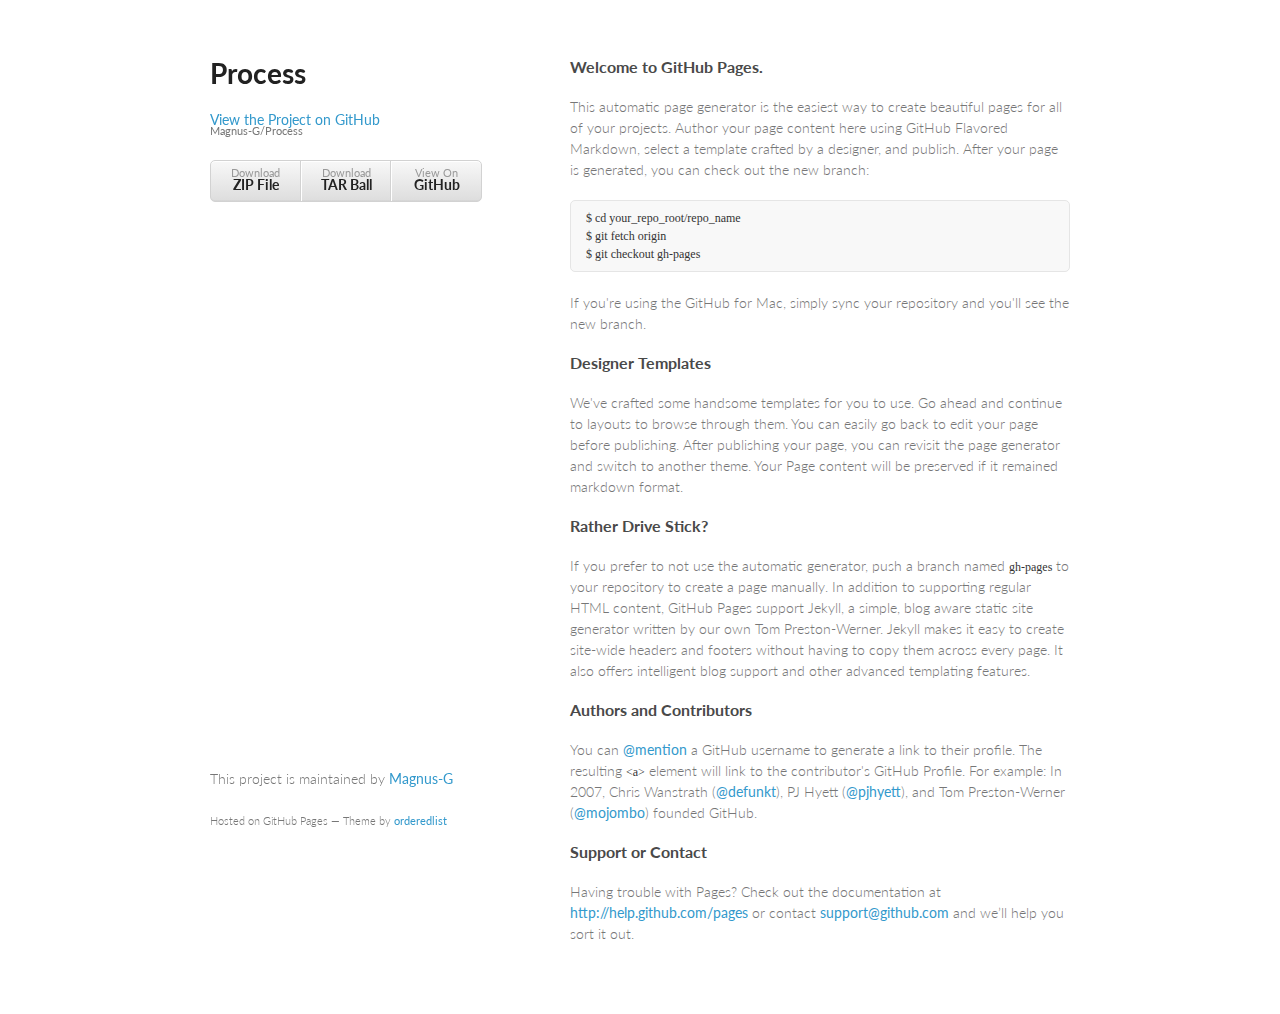
==== index.html @ 75aa5086 "Create gh-pages branch via GitHub" ====
<!doctype html>
<html>
  <head>
    <meta charset="utf-8">
    <meta http-equiv="X-UA-Compatible" content="chrome=1">
    <title>Process by Magnus-G</title>

    <link rel="stylesheet" href="stylesheets/styles.css">
    <link rel="stylesheet" href="stylesheets/pygment_trac.css">
    <meta name="viewport" content="width=device-width, initial-scale=1, user-scalable=no">
    <!--[if lt IE 9]>
    <script src="//html5shiv.googlecode.com/svn/trunk/html5.js"></script>
    <![endif]-->
  </head>
  <body>
    <div class="wrapper">
      <header>
        <h1>Process</h1>
        <p></p>

        <p class="view"><a href="https://github.com/Magnus-G/Process">View the Project on GitHub <small>Magnus-G/Process</small></a></p>


        <ul>
          <li><a href="https://github.com/Magnus-G/Process/zipball/master">Download <strong>ZIP File</strong></a></li>
          <li><a href="https://github.com/Magnus-G/Process/tarball/master">Download <strong>TAR Ball</strong></a></li>
          <li><a href="https://github.com/Magnus-G/Process">View On <strong>GitHub</strong></a></li>
        </ul>
      </header>
      <section>
        <h3>
<a name="welcome-to-github-pages" class="anchor" href="#welcome-to-github-pages"><span class="octicon octicon-link"></span></a>Welcome to GitHub Pages.</h3>

<p>This automatic page generator is the easiest way to create beautiful pages for all of your projects. Author your page content here using GitHub Flavored Markdown, select a template crafted by a designer, and publish. After your page is generated, you can check out the new branch:</p>

<pre><code>$ cd your_repo_root/repo_name
$ git fetch origin
$ git checkout gh-pages
</code></pre>

<p>If you're using the GitHub for Mac, simply sync your repository and you'll see the new branch.</p>

<h3>
<a name="designer-templates" class="anchor" href="#designer-templates"><span class="octicon octicon-link"></span></a>Designer Templates</h3>

<p>We've crafted some handsome templates for you to use. Go ahead and continue to layouts to browse through them. You can easily go back to edit your page before publishing. After publishing your page, you can revisit the page generator and switch to another theme. Your Page content will be preserved if it remained markdown format.</p>

<h3>
<a name="rather-drive-stick" class="anchor" href="#rather-drive-stick"><span class="octicon octicon-link"></span></a>Rather Drive Stick?</h3>

<p>If you prefer to not use the automatic generator, push a branch named <code>gh-pages</code> to your repository to create a page manually. In addition to supporting regular HTML content, GitHub Pages support Jekyll, a simple, blog aware static site generator written by our own Tom Preston-Werner. Jekyll makes it easy to create site-wide headers and footers without having to copy them across every page. It also offers intelligent blog support and other advanced templating features.</p>

<h3>
<a name="authors-and-contributors" class="anchor" href="#authors-and-contributors"><span class="octicon octicon-link"></span></a>Authors and Contributors</h3>

<p>You can <a href="https://github.com/blog/821" class="user-mention">@mention</a> a GitHub username to generate a link to their profile. The resulting <code>&lt;a&gt;</code> element will link to the contributor's GitHub Profile. For example: In 2007, Chris Wanstrath (<a href="https://github.com/defunkt" class="user-mention">@defunkt</a>), PJ Hyett (<a href="https://github.com/pjhyett" class="user-mention">@pjhyett</a>), and Tom Preston-Werner (<a href="https://github.com/mojombo" class="user-mention">@mojombo</a>) founded GitHub.</p>

<h3>
<a name="support-or-contact" class="anchor" href="#support-or-contact"><span class="octicon octicon-link"></span></a>Support or Contact</h3>

<p>Having trouble with Pages? Check out the documentation at <a href="http://help.github.com/pages">http://help.github.com/pages</a> or contact <a href="mailto:support@github.com">support@github.com</a> and we’ll help you sort it out.</p>
      </section>
      <footer>
        <p>This project is maintained by <a href="https://github.com/Magnus-G">Magnus-G</a></p>
        <p><small>Hosted on GitHub Pages &mdash; Theme by <a href="https://github.com/orderedlist">orderedlist</a></small></p>
      </footer>
    </div>
    <script src="javascripts/scale.fix.js"></script>
    
  </body>
</html>
---- stylesheets/styles.css ----
@import url(https://fonts.googleapis.com/css?family=Lato:300italic,700italic,300,700);

body {
  padding:50px;
  font:14px/1.5 Lato, "Helvetica Neue", Helvetica, Arial, sans-serif;
  color:#777;
  font-weight:300;
}

h1, h2, h3, h4, h5, h6 {
  color:#222;
  margin:0 0 20px;
}

p, ul, ol, table, pre, dl {
  margin:0 0 20px;
}

h1, h2, h3 {
  line-height:1.1;
}

h1 {
  font-size:28px;
}

h2 {
  color:#393939;
}

h3, h4, h5, h6 {
  color:#494949;
}

a {
  color:#39c;
  font-weight:400;
  text-decoration:none;
}

a small {
  font-size:11px;
  color:#777;
  margin-top:-0.6em;
  display:block;
}

.wrapper {
  width:860px;
  margin:0 auto;
}

blockquote {
  border-left:1px solid #e5e5e5;
  margin:0;
  padding:0 0 0 20px;
  font-style:italic;
}

code, pre {
  font-family:Monaco, Bitstream Vera Sans Mono, Lucida Console, Terminal;
  color:#333;
  font-size:12px;
}

pre {
  padding:8px 15px;
  background: #f8f8f8;  
  border-radius:5px;
  border:1px solid #e5e5e5;
  overflow-x: auto;
}

table {
  width:100%;
  border-collapse:collapse;
}

th, td {
  text-align:left;
  padding:5px 10px;
  border-bottom:1px solid #e5e5e5;
}

dt {
  color:#444;
  font-weight:700;
}

th {
  color:#444;
}

img {
  max-width:100%;
}

header {
  width:270px;
  float:left;
  position:fixed;
}

header ul {
  list-style:none;
  height:40px;
  
  padding:0;
  
  background: #eee;
  background: -moz-linear-gradient(top, #f8f8f8 0%, #dddddd 100%);
  background: -webkit-gradient(linear, left top, left bottom, color-stop(0%,#f8f8f8), color-stop(100%,#dddddd));
  background: -webkit-linear-gradient(top, #f8f8f8 0%,#dddddd 100%);
  background: -o-linear-gradient(top, #f8f8f8 0%,#dddddd 100%);
  background: -ms-linear-gradient(top, #f8f8f8 0%,#dddddd 100%);
  background: linear-gradient(top, #f8f8f8 0%,#dddddd 100%);
  
  border-radius:5px;
  border:1px solid #d2d2d2;
  box-shadow:inset #fff 0 1px 0, inset rgba(0,0,0,0.03) 0 -1px 0;
  width:270px;
}

header li {
  width:89px;
  float:left;
  border-right:1px solid #d2d2d2;
  height:40px;
}

header ul a {
  line-height:1;
  font-size:11px;
  color:#999;
  display:block;
  text-align:center;
  padding-top:6px;
  height:40px;
}

strong {
  color:#222;
  font-weight:700;
}

header ul li + li {
  width:88px;
  border-left:1px solid #fff;
}

header ul li + li + li {
  border-right:none;
  width:89px;
}

header ul a strong {
  font-size:14px;
  display:block;
  color:#222;
}

section {
  width:500px;
  float:right;
  padding-bottom:50px;
}

small {
  font-size:11px;
}

hr {
  border:0;
  background:#e5e5e5;
  height:1px;
  margin:0 0 20px;
}

footer {
  width:270px;
  float:left;
  position:fixed;
  bottom:50px;
}

@media print, screen and (max-width: 960px) {
  
  div.wrapper {
    width:auto;
    margin:0;
  }
  
  header, section, footer {
    float:none;
    position:static;
    width:auto;
  }
  
  header {
    padding-right:320px;
  }
  
  section {
    border:1px solid #e5e5e5;
    border-width:1px 0;
    padding:20px 0;
    margin:0 0 20px;
  }
  
  header a small {
    display:inline;
  }
  
  header ul {
    position:absolute;
    right:50px;
    top:52px;
  }
}

@media print, screen and (max-width: 720px) {
  body {
    word-wrap:break-word;
  }
  
  header {
    padding:0;
  }
  
  header ul, header p.view {
    position:static;
  }
  
  pre, code {
    word-wrap:normal;
  }
}

@media print, screen and (max-width: 480px) {
  body {
    padding:15px;
  }
  
  header ul {
    display:none;
  }
}

@media print {
  body {
    padding:0.4in;
    font-size:12pt;
    color:#444;
  }
}
---- stylesheets/pygment_trac.css ----
.highlight  { background: #ffffff; }
.highlight .c { color: #999988; font-style: italic } /* Comment */
.highlight .err { color: #a61717; background-color: #e3d2d2 } /* Error */
.highlight .k { font-weight: bold } /* Keyword */
.highlight .o { font-weight: bold } /* Operator */
.highlight .cm { color: #999988; font-style: italic } /* Comment.Multiline */
.highlight .cp { color: #999999; font-weight: bold } /* Comment.Preproc */
.highlight .c1 { color: #999988; font-style: italic } /* Comment.Single */
.highlight .cs { color: #999999; font-weight: bold; font-style: italic } /* Comment.Special */
.highlight .gd { color: #000000; background-color: #ffdddd } /* Generic.Deleted */
.highlight .gd .x { color: #000000; background-color: #ffaaaa } /* Generic.Deleted.Specific */
.highlight .ge { font-style: italic } /* Generic.Emph */
.highlight .gr { color: #aa0000 } /* Generic.Error */
.highlight .gh { color: #999999 } /* Generic.Heading */
.highlight .gi { color: #000000; background-color: #ddffdd } /* Generic.Inserted */
.highlight .gi .x { color: #000000; background-color: #aaffaa } /* Generic.Inserted.Specific */
.highlight .go { color: #888888 } /* Generic.Output */
.highlight .gp { color: #555555 } /* Generic.Prompt */
.highlight .gs { font-weight: bold } /* Generic.Strong */
.highlight .gu { color: #800080; font-weight: bold; } /* Generic.Subheading */
.highlight .gt { color: #aa0000 } /* Generic.Traceback */
.highlight .kc { font-weight: bold } /* Keyword.Constant */
.highlight .kd { font-weight: bold } /* Keyword.Declaration */
.highlight .kn { font-weight: bold } /* Keyword.Namespace */
.highlight .kp { font-weight: bold } /* Keyword.Pseudo */
.highlight .kr { font-weight: bold } /* Keyword.Reserved */
.highlight .kt { color: #445588; font-weight: bold } /* Keyword.Type */
.highlight .m { color: #009999 } /* Literal.Number */
.highlight .s { color: #d14 } /* Literal.String */
.highlight .na { color: #008080 } /* Name.Attribute */
.highlight .nb { color: #0086B3 } /* Name.Builtin */
.highlight .nc { color: #445588; font-weight: bold } /* Name.Class */
.highlight .no { color: #008080 } /* Name.Constant */
.highlight .ni { color: #800080 } /* Name.Entity */
.highlight .ne { color: #990000; font-weight: bold } /* Name.Exception */
.highlight .nf { color: #990000; font-weight: bold } /* Name.Function */
.highlight .nn { color: #555555 } /* Name.Namespace */
.highlight .nt { color: #000080 } /* Name.Tag */
.highlight .nv { color: #008080 } /* Name.Variable */
.highlight .ow { font-weight: bold } /* Operator.Word */
.highlight .w { color: #bbbbbb } /* Text.Whitespace */
.highlight .mf { color: #009999 } /* Literal.Number.Float */
.highlight .mh { color: #009999 } /* Literal.Number.Hex */
.highlight .mi { color: #009999 } /* Literal.Number.Integer */
.highlight .mo { color: #009999 } /* Literal.Number.Oct */
.highlight .sb { color: #d14 } /* Literal.String.Backtick */
.highlight .sc { color: #d14 } /* Literal.String.Char */
.highlight .sd { color: #d14 } /* Literal.String.Doc */
.highlight .s2 { color: #d14 } /* Literal.String.Double */
.highlight .se { color: #d14 } /* Literal.String.Escape */
.highlight .sh { color: #d14 } /* Literal.String.Heredoc */
.highlight .si { color: #d14 } /* Literal.String.Interpol */
.highlight .sx { color: #d14 } /* Literal.String.Other */
.highlight .sr { color: #009926 } /* Literal.String.Regex */
.highlight .s1 { color: #d14 } /* Literal.String.Single */
.highlight .ss { color: #990073 } /* Literal.String.Symbol */
.highlight .bp { color: #999999 } /* Name.Builtin.Pseudo */
.highlight .vc { color: #008080 } /* Name.Variable.Class */
.highlight .vg { color: #008080 } /* Name.Variable.Global */
.highlight .vi { color: #008080 } /* Name.Variable.Instance */
.highlight .il { color: #009999 } /* Literal.Number.Integer.Long */

.type-csharp .highlight .k { color: #0000FF }
.type-csharp .highlight .kt { color: #0000FF }
.type-csharp .highlight .nf { color: #000000; font-weight: normal }
.type-csharp .highlight .nc { color: #2B91AF }
.type-csharp .highlight .nn { color: #000000 }
.type-csharp .highlight .s { color: #A31515 }
.type-csharp .highlight .sc { color: #A31515 }
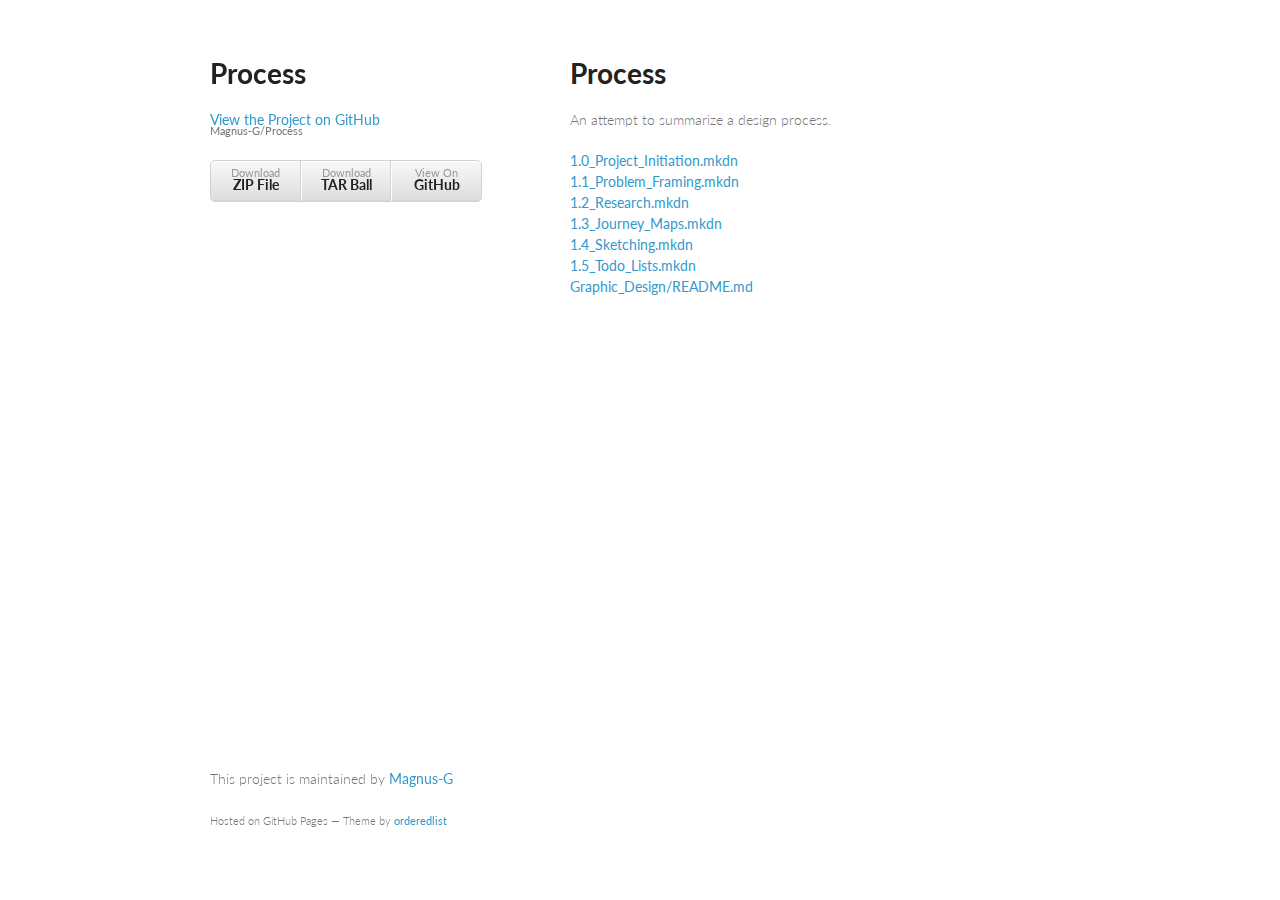
==== commit 9d8eb9be: "Create gh-pages branch via GitHub" ====
--- a/index.html
+++ b/index.html
@@ -28,37 +28,12 @@
         </ul>
       </header>
       <section>
-        <h3>
-<a name="welcome-to-github-pages" class="anchor" href="#welcome-to-github-pages"><span class="octicon octicon-link"></span></a>Welcome to GitHub Pages.</h3>
+        <h1>
+<a name="process" class="anchor" href="#process"><span class="octicon octicon-link"></span></a>Process</h1>
 
-<p>This automatic page generator is the easiest way to create beautiful pages for all of your projects. Author your page content here using GitHub Flavored Markdown, select a template crafted by a designer, and publish. After your page is generated, you can check out the new branch:</p>
+<p>An attempt to summarize a design process.</p>
 
-<pre><code>$ cd your_repo_root/repo_name
-$ git fetch origin
-$ git checkout gh-pages
-</code></pre>
-
-<p>If you're using the GitHub for Mac, simply sync your repository and you'll see the new branch.</p>
-
-<h3>
-<a name="designer-templates" class="anchor" href="#designer-templates"><span class="octicon octicon-link"></span></a>Designer Templates</h3>
-
-<p>We've crafted some handsome templates for you to use. Go ahead and continue to layouts to browse through them. You can easily go back to edit your page before publishing. After publishing your page, you can revisit the page generator and switch to another theme. Your Page content will be preserved if it remained markdown format.</p>
-
-<h3>
-<a name="rather-drive-stick" class="anchor" href="#rather-drive-stick"><span class="octicon octicon-link"></span></a>Rather Drive Stick?</h3>
-
-<p>If you prefer to not use the automatic generator, push a branch named <code>gh-pages</code> to your repository to create a page manually. In addition to supporting regular HTML content, GitHub Pages support Jekyll, a simple, blog aware static site generator written by our own Tom Preston-Werner. Jekyll makes it easy to create site-wide headers and footers without having to copy them across every page. It also offers intelligent blog support and other advanced templating features.</p>
-
-<h3>
-<a name="authors-and-contributors" class="anchor" href="#authors-and-contributors"><span class="octicon octicon-link"></span></a>Authors and Contributors</h3>
-
-<p>You can <a href="https://github.com/blog/821" class="user-mention">@mention</a> a GitHub username to generate a link to their profile. The resulting <code>&lt;a&gt;</code> element will link to the contributor's GitHub Profile. For example: In 2007, Chris Wanstrath (<a href="https://github.com/defunkt" class="user-mention">@defunkt</a>), PJ Hyett (<a href="https://github.com/pjhyett" class="user-mention">@pjhyett</a>), and Tom Preston-Werner (<a href="https://github.com/mojombo" class="user-mention">@mojombo</a>) founded GitHub.</p>
-
-<h3>
-<a name="support-or-contact" class="anchor" href="#support-or-contact"><span class="octicon octicon-link"></span></a>Support or Contact</h3>
-
-<p>Having trouble with Pages? Check out the documentation at <a href="http://help.github.com/pages">http://help.github.com/pages</a> or contact <a href="mailto:support@github.com">support@github.com</a> and we’ll help you sort it out.</p>
+<p><a href="1.0_Project_Initiation.mkdn">1.0_Project_Initiation.mkdn</a><br><a href="1.1_Problem_Framing.mkdn">1.1_Problem_Framing.mkdn</a><br><a href="1.2_Research.mkdn">1.2_Research.mkdn</a><br><a href="1.3_Journey_Maps.mkdn">1.3_Journey_Maps.mkdn</a><br><a href="1.4_Sketching.mkdn">1.4_Sketching.mkdn</a><br><a href="1.5_Todo_Lists.mkdn">1.5_Todo_Lists.mkdn</a><br><a href="Graphic_Design/README.md">Graphic_Design/README.md</a></p>
       </section>
       <footer>
         <p>This project is maintained by <a href="https://github.com/Magnus-G">Magnus-G</a></p>
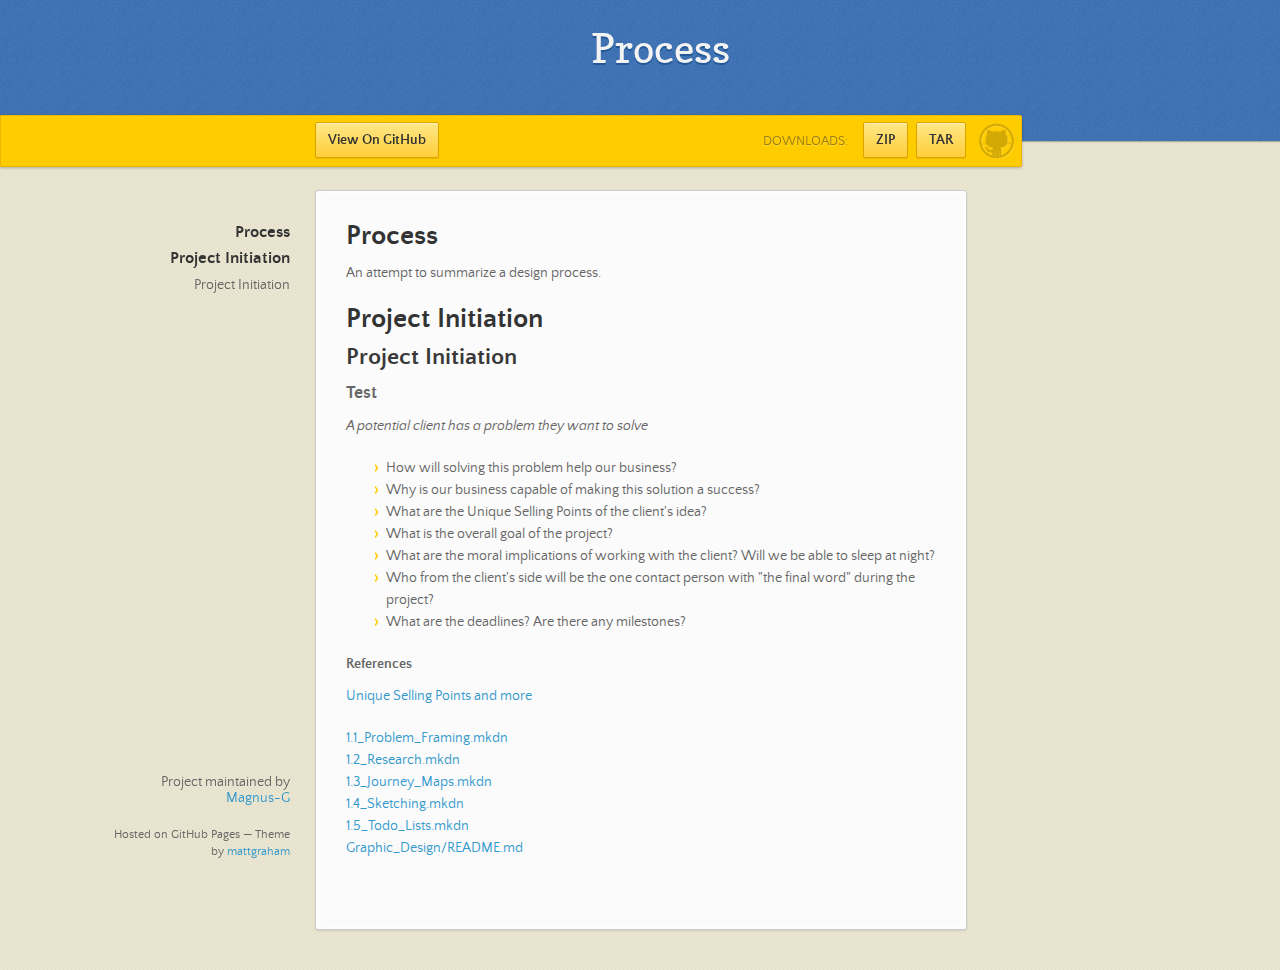
==== commit 06f7c63e: "Create gh-pages branch via GitHub" ====
--- a/index.html
+++ b/index.html
@@ -4,43 +4,78 @@
     <meta charset="utf-8">
     <meta http-equiv="X-UA-Compatible" content="chrome=1">
     <title>Process by Magnus-G</title>
-
     <link rel="stylesheet" href="stylesheets/styles.css">
     <link rel="stylesheet" href="stylesheets/pygment_trac.css">
+    <script src="https://ajax.googleapis.com/ajax/libs/jquery/1.7.1/jquery.min.js"></script>
+    <script src="javascripts/main.js"></script>
+    <!--[if lt IE 9]>
+      <script src="//html5shiv.googlecode.com/svn/trunk/html5.js"></script>
+    <![endif]-->
     <meta name="viewport" content="width=device-width, initial-scale=1, user-scalable=no">
-    <!--[if lt IE 9]>
-    <script src="//html5shiv.googlecode.com/svn/trunk/html5.js"></script>
-    <![endif]-->
+
   </head>
   <body>
-    <div class="wrapper">
+
       <header>
         <h1>Process</h1>
         <p></p>
+      </header>
 
-        <p class="view"><a href="https://github.com/Magnus-G/Process">View the Project on GitHub <small>Magnus-G/Process</small></a></p>
+      <div id="banner">
+        <span id="logo"></span>
 
+        <a href="https://github.com/Magnus-G/Process" class="button fork"><strong>View On GitHub</strong></a>
+        <div class="downloads">
+          <span>Downloads:</span>
+          <ul>
+            <li><a href="https://github.com/Magnus-G/Process/zipball/master" class="button">ZIP</a></li>
+            <li><a href="https://github.com/Magnus-G/Process/tarball/master" class="button">TAR</a></li>
+          </ul>
+        </div>
+      </div><!-- end banner -->
 
-        <ul>
-          <li><a href="https://github.com/Magnus-G/Process/zipball/master">Download <strong>ZIP File</strong></a></li>
-          <li><a href="https://github.com/Magnus-G/Process/tarball/master">Download <strong>TAR Ball</strong></a></li>
-          <li><a href="https://github.com/Magnus-G/Process">View On <strong>GitHub</strong></a></li>
-        </ul>
-      </header>
+    <div class="wrapper">
+      <nav>
+        <ul></ul>
+      </nav>
       <section>
         <h1>
 <a name="process" class="anchor" href="#process"><span class="octicon octicon-link"></span></a>Process</h1>
 
 <p>An attempt to summarize a design process.</p>
 
-<p><a href="1.0_Project_Initiation.mkdn">1.0_Project_Initiation.mkdn</a><br><a href="1.1_Problem_Framing.mkdn">1.1_Problem_Framing.mkdn</a><br><a href="1.2_Research.mkdn">1.2_Research.mkdn</a><br><a href="1.3_Journey_Maps.mkdn">1.3_Journey_Maps.mkdn</a><br><a href="1.4_Sketching.mkdn">1.4_Sketching.mkdn</a><br><a href="1.5_Todo_Lists.mkdn">1.5_Todo_Lists.mkdn</a><br><a href="Graphic_Design/README.md">Graphic_Design/README.md</a></p>
+<h1>
+<a name="project-initiation" class="anchor" href="#project-initiation"><span class="octicon octicon-link"></span></a>Project Initiation</h1>
+
+<h2>
+<a name="project-initiation-1" class="anchor" href="#project-initiation-1"><span class="octicon octicon-link"></span></a>Project Initiation</h2>
+
+<h3>
+<a name="test" class="anchor" href="#test"><span class="octicon octicon-link"></span></a>Test</h3>
+
+<p><em>A potential client has a problem they want to solve</em></p>
+
+<ul>
+<li>How will solving this problem help our business?</li>
+<li>Why is our business capable of making this solution a success?</li>
+<li>What are the Unique Selling Points of the client's idea?</li>
+<li>What is the overall goal of the project?</li>
+<li>What are the moral implications of working with the client? Will we be able to sleep at night?</li>
+<li>Who from the client's side will be the one contact person with "the final word" during the project?</li>
+<li>What are the deadlines? Are there any milestones? </li>
+</ul><h4>
+<a name="references" class="anchor" href="#references"><span class="octicon octicon-link"></span></a>References</h4>
+
+<p><a href="http://www.elezea.com/2013/05/one-ux-deliverable/">Unique Selling Points and more</a></p>
+
+<p><a href="1.1_Problem_Framing.mkdn">1.1_Problem_Framing.mkdn</a><br><a href="1.2_Research.mkdn">1.2_Research.mkdn</a><br><a href="1.3_Journey_Maps.mkdn">1.3_Journey_Maps.mkdn</a><br><a href="1.4_Sketching.mkdn">1.4_Sketching.mkdn</a><br><a href="1.5_Todo_Lists.mkdn">1.5_Todo_Lists.mkdn</a><br><a href="Graphic_Design/README.md">Graphic_Design/README.md</a></p>
       </section>
       <footer>
-        <p>This project is maintained by <a href="https://github.com/Magnus-G">Magnus-G</a></p>
-        <p><small>Hosted on GitHub Pages &mdash; Theme by <a href="https://github.com/orderedlist">orderedlist</a></small></p>
+        <p>Project maintained by <a href="https://github.com/Magnus-G">Magnus-G</a></p>
+        <p><small>Hosted on GitHub Pages &mdash; Theme by <a href="https://twitter.com/michigangraham">mattgraham</a></small></p>
       </footer>
     </div>
-    <script src="javascripts/scale.fix.js"></script>
+    <!--[if !IE]><script>fixScale(document);</script><![endif]-->
     
   </body>
 </html>--- a/stylesheets/styles.css
+++ b/stylesheets/styles.css
@@ -1,255 +1,1010 @@
-@import url(https://fonts.googleapis.com/css?family=Lato:300italic,700italic,300,700);
-
+/*
+Leap Day for GitHub Pages
+by Matt Graham
+*/
+@font-face {
+  font-family: 'Quattrocento Sans';
+  src: url("../fonts/quattrocentosans-bold-webfont.eot");
+  src: url("../fonts/quattrocentosans-bold-webfont.eot?#iefix") format("embedded-opentype"), url("../fonts/quattrocentosans-bold-webfont.woff") format("woff"), url("../fonts/quattrocentosans-bold-webfont.ttf") format("truetype"), url("../fonts/quattrocentosans-bold-webfont.svg#QuattrocentoSansBold") format("svg");
+  font-weight: bold;
+  font-style: normal;
+}
+
+@font-face {
+  font-family: 'Quattrocento Sans';
+  src: url("../fonts/quattrocentosans-bolditalic-webfont.eot");
+  src: url("../fonts/quattrocentosans-bolditalic-webfont.eot?#iefix") format("embedded-opentype"), url("../fonts/quattrocentosans-bolditalic-webfont.woff") format("woff"), url("../fonts/quattrocentosans-bolditalic-webfont.ttf") format("truetype"), url("../fonts/quattrocentosans-bolditalic-webfont.svg#QuattrocentoSansBoldItalic") format("svg");
+  font-weight: bold;
+  font-style: italic;
+}
+
+@font-face {
+  font-family: 'Quattrocento Sans';
+  src: url("../fonts/quattrocentosans-italic-webfont.eot");
+  src: url("../fonts/quattrocentosans-italic-webfont.eot?#iefix") format("embedded-opentype"), url("../fonts/quattrocentosans-italic-webfont.woff") format("woff"), url("../fonts/quattrocentosans-italic-webfont.ttf") format("truetype"), url("../fonts/quattrocentosans-italic-webfont.svg#QuattrocentoSansItalic") format("svg");
+  font-weight: normal;
+  font-style: italic;
+}
+
+@font-face {
+  font-family: 'Quattrocento Sans';
+  src: url("../fonts/quattrocentosans-regular-webfont.eot");
+  src: url("../fonts/quattrocentosans-regular-webfont.eot?#iefix") format("embedded-opentype"), url("../fonts/quattrocentosans-regular-webfont.woff") format("woff"), url("../fonts/quattrocentosans-regular-webfont.ttf") format("truetype"), url("../fonts/quattrocentosans-regular-webfont.svg#QuattrocentoSansRegular") format("svg");
+  font-weight: normal;
+  font-style: normal;
+}
+
+@font-face {
+  font-family: 'Copse';
+  src: url("../fonts/copse-regular-webfont.eot");
+  src: url("../fonts/copse-regular-webfont.eot?#iefix") format("embedded-opentype"), url("../fonts/copse-regular-webfont.woff") format("woff"), url("../fonts/copse-regular-webfont.ttf") format("truetype"), url("../fonts/copse-regular-webfont.svg#CopseRegular") format("svg");
+  font-weight: normal;
+  font-style: normal;
+}
+
+/* normalize.css 2012-02-07T12:37 UTC - http://github.com/necolas/normalize.css */
+/* =============================================================================
+   HTML5 display definitions
+   ========================================================================== */
+/*
+ * Corrects block display not defined in IE6/7/8/9 & FF3
+ */
+article,
+aside,
+details,
+figcaption,
+figure,
+footer,
+header,
+hgroup,
+nav,
+section,
+summary {
+  display: block;
+}
+
+/*
+ * Corrects inline-block display not defined in IE6/7/8/9 & FF3
+ */
+audio,
+canvas,
+video {
+  display: inline-block;
+  *display: inline;
+  *zoom: 1;
+}
+
+/*
+ * Prevents modern browsers from displaying 'audio' without controls
+ */
+audio:not([controls]) {
+  display: none;
+}
+
+/*
+ * Addresses styling for 'hidden' attribute not present in IE7/8/9, FF3, S4
+ * Known issue: no IE6 support
+ */
+[hidden] {
+  display: none;
+}
+
+/* =============================================================================
+   Base
+   ========================================================================== */
+/*
+ * 1. Corrects text resizing oddly in IE6/7 when body font-size is set using em units
+ *    http://clagnut.com/blog/348/#c790
+ * 2. Prevents iOS text size adjust after orientation change, without disabling user zoom
+ *    www.456bereastreet.com/archive/201012/controlling_text_size_in_safari_for_ios_without_disabling_user_zoom/
+ */
+html {
+  font-size: 100%;
+  /* 1 */
+  -webkit-text-size-adjust: 100%;
+  /* 2 */
+  -ms-text-size-adjust: 100%;
+  /* 2 */
+}
+
+/*
+ * Addresses font-family inconsistency between 'textarea' and other form elements.
+ */
+html,
+button,
+input,
+select,
+textarea {
+  font-family: sans-serif;
+}
+
+/*
+ * Addresses margins handled incorrectly in IE6/7
+ */
 body {
-  padding:50px;
-  font:14px/1.5 Lato, "Helvetica Neue", Helvetica, Arial, sans-serif;
-  color:#777;
-  font-weight:300;
+  margin: 0;
+}
+
+/* =============================================================================
+   Links
+   ========================================================================== */
+/*
+ * Addresses outline displayed oddly in Chrome
+ */
+a:focus {
+  outline: thin dotted;
+}
+
+/*
+ * Improves readability when focused and also mouse hovered in all browsers
+ * people.opera.com/patrickl/experiments/keyboard/test
+ */
+a:hover,
+a:active {
+  outline: 0;
+}
+
+/* =============================================================================
+   Typography
+   ========================================================================== */
+/*
+ * Addresses font sizes and margins set differently in IE6/7
+ * Addresses font sizes within 'section' and 'article' in FF4+, Chrome, S5
+ */
+h1 {
+  font-size: 2em;
+  margin: 0.67em 0;
+}
+
+h2 {
+  font-size: 1.5em;
+  margin: 0.83em 0;
+}
+
+h3 {
+  font-size: 1.17em;
+  margin: 1em 0;
+}
+
+h4 {
+  font-size: 1em;
+  margin: 1.33em 0;
+}
+
+h5 {
+  font-size: 0.83em;
+  margin: 1.67em 0;
+}
+
+h6 {
+  font-size: 0.75em;
+  margin: 2.33em 0;
+}
+
+/*
+ * Addresses styling not present in IE7/8/9, S5, Chrome
+ */
+abbr[title] {
+  border-bottom: 1px dotted;
+}
+
+/*
+ * Addresses style set to 'bolder' in FF3+, S4/5, Chrome
+*/
+b,
+strong {
+  font-weight: bold;
+}
+
+blockquote {
+  margin: 1em 40px;
+}
+
+/*
+ * Addresses styling not present in S5, Chrome
+ */
+dfn {
+  font-style: italic;
+}
+
+/*
+ * Addresses styling not present in IE6/7/8/9
+ */
+mark {
+  background: #ff0;
+  color: #000;
+}
+
+/*
+ * Addresses margins set differently in IE6/7
+ */
+p,
+pre {
+  margin: 1em 0;
+}
+
+/*
+ * Corrects font family set oddly in IE6, S4/5, Chrome
+ * en.wikipedia.org/wiki/User:Davidgothberg/Test59
+ */
+pre,
+code,
+kbd,
+samp {
+  font-family: monospace, serif;
+  _font-family: 'courier new', monospace;
+  font-size: 1em;
+}
+
+/*
+ * 1. Addresses CSS quotes not supported in IE6/7
+ * 2. Addresses quote property not supported in S4
+ */
+/* 1 */
+q {
+  quotes: none;
+}
+
+/* 2 */
+q:before,
+q:after {
+  content: '';
+  content: none;
+}
+
+small {
+  font-size: 75%;
+}
+
+/*
+ * Prevents sub and sup affecting line-height in all browsers
+ * gist.github.com/413930
+ */
+sub,
+sup {
+  font-size: 75%;
+  line-height: 0;
+  position: relative;
+  vertical-align: baseline;
+}
+
+sup {
+  top: -0.5em;
+}
+
+sub {
+  bottom: -0.25em;
+}
+
+/* =============================================================================
+   Lists
+   ========================================================================== */
+/*
+ * Addresses margins set differently in IE6/7
+ */
+dl,
+menu,
+ol,
+ul {
+  margin: 1em 0;
+}
+
+dd {
+  margin: 0 0 0 40px;
+}
+
+/*
+ * Addresses paddings set differently in IE6/7
+ */
+menu,
+ol,
+ul {
+  padding: 0 0 0 40px;
+}
+
+/*
+ * Corrects list images handled incorrectly in IE7
+ */
+nav ul,
+nav ol {
+  list-style: none;
+  list-style-image: none;
+}
+
+/* =============================================================================
+   Embedded content
+   ========================================================================== */
+/*
+ * 1. Removes border when inside 'a' element in IE6/7/8/9, FF3
+ * 2. Improves image quality when scaled in IE7
+ *    code.flickr.com/blog/2008/11/12/on-ui-quality-the-little-things-client-side-image-resizing/
+ */
+img {
+  border: 0;
+  /* 1 */
+  -ms-interpolation-mode: bicubic;
+  /* 2 */
+}
+
+/*
+ * Corrects overflow displayed oddly in IE9
+ */
+svg:not(:root) {
+  overflow: hidden;
+}
+
+/* =============================================================================
+   Figures
+   ========================================================================== */
+/*
+ * Addresses margin not present in IE6/7/8/9, S5, O11
+ */
+figure {
+  margin: 0;
+}
+
+/* =============================================================================
+   Forms
+   ========================================================================== */
+/*
+ * Corrects margin displayed oddly in IE6/7
+ */
+form {
+  margin: 0;
+}
+
+/*
+ * Define consistent border, margin, and padding
+ */
+fieldset {
+  border: 1px solid #c0c0c0;
+  margin: 0 2px;
+  padding: 0.35em 0.625em 0.75em;
+}
+
+/*
+ * 1. Corrects color not being inherited in IE6/7/8/9
+ * 2. Corrects text not wrapping in FF3 
+ * 3. Corrects alignment displayed oddly in IE6/7
+ */
+legend {
+  border: 0;
+  /* 1 */
+  padding: 0;
+  white-space: normal;
+  /* 2 */
+  *margin-left: -7px;
+  /* 3 */
+}
+
+/*
+ * 1. Corrects font size not being inherited in all browsers
+ * 2. Addresses margins set differently in IE6/7, FF3+, S5, Chrome
+ * 3. Improves appearance and consistency in all browsers
+ */
+button,
+input,
+select,
+textarea {
+  font-size: 100%;
+  /* 1 */
+  margin: 0;
+  /* 2 */
+  vertical-align: baseline;
+  /* 3 */
+  *vertical-align: middle;
+  /* 3 */
+}
+
+/*
+ * Addresses FF3/4 setting line-height on 'input' using !important in the UA stylesheet
+ */
+button,
+input {
+  line-height: normal;
+  /* 1 */
+}
+
+/*
+ * 1. Improves usability and consistency of cursor style between image-type 'input' and others
+ * 2. Corrects inability to style clickable 'input' types in iOS
+ * 3. Removes inner spacing in IE7 without affecting normal text inputs
+ *    Known issue: inner spacing remains in IE6
+ */
+button,
+input[type="button"],
+input[type="reset"],
+input[type="submit"] {
+  cursor: pointer;
+  /* 1 */
+  -webkit-appearance: button;
+  /* 2 */
+  *overflow: visible;
+  /* 3 */
+}
+
+/*
+ * Re-set default cursor for disabled elements
+ */
+button[disabled],
+input[disabled] {
+  cursor: default;
+}
+
+/*
+ * 1. Addresses box sizing set to content-box in IE8/9
+ * 2. Removes excess padding in IE8/9
+ * 3. Removes excess padding in IE7
+      Known issue: excess padding remains in IE6
+ */
+input[type="checkbox"],
+input[type="radio"] {
+  box-sizing: border-box;
+  /* 1 */
+  padding: 0;
+  /* 2 */
+  *height: 13px;
+  /* 3 */
+  *width: 13px;
+  /* 3 */
+}
+
+/*
+ * 1. Addresses appearance set to searchfield in S5, Chrome
+ * 2. Addresses box-sizing set to border-box in S5, Chrome (include -moz to future-proof)
+ */
+input[type="search"] {
+  -webkit-appearance: textfield;
+  /* 1 */
+  -moz-box-sizing: content-box;
+  -webkit-box-sizing: content-box;
+  /* 2 */
+  box-sizing: content-box;
+}
+
+/*
+ * Removes inner padding and search cancel button in S5, Chrome on OS X
+ */
+input[type="search"]::-webkit-search-decoration,
+input[type="search"]::-webkit-search-cancel-button {
+  -webkit-appearance: none;
+}
+
+/*
+ * Removes inner padding and border in FF3+
+ * www.sitepen.com/blog/2008/05/14/the-devils-in-the-details-fixing-dojos-toolbar-buttons/
+ */
+button::-moz-focus-inner,
+input::-moz-focus-inner {
+  border: 0;
+  padding: 0;
+}
+
+/*
+ * 1. Removes default vertical scrollbar in IE6/7/8/9
+ * 2. Improves readability and alignment in all browsers
+ */
+textarea {
+  overflow: auto;
+  /* 1 */
+  vertical-align: top;
+  /* 2 */
+}
+
+/* =============================================================================
+   Tables
+   ========================================================================== */
+/*
+ * Remove most spacing between table cells
+ */
+table {
+  border-collapse: collapse;
+  border-spacing: 0;
+}
+
+body {
+  font: 14px/22px "Quattrocento Sans", "Helvetica Neue", Helvetica, Arial, sans-serif;
+  color: #666;
+  font-weight: 300;
+  margin: 0px;
+  padding: 0px 0 20px 0px;
+  background: url(../images/body-background.png) #eae6d1;
 }
 
 h1, h2, h3, h4, h5, h6 {
-  color:#222;
-  margin:0 0 20px;
+  color: #333;
+  margin: 0 0 10px;
 }
 
 p, ul, ol, table, pre, dl {
-  margin:0 0 20px;
+  margin: 0 0 20px;
 }
 
 h1, h2, h3 {
-  line-height:1.1;
+  line-height: 1.1;
 }
 
 h1 {
-  font-size:28px;
+  font-size: 28px;
 }
 
 h2 {
-  color:#393939;
+  font-size: 24px;
+  color: #393939;
 }
 
 h3, h4, h5, h6 {
-  color:#494949;
+  color: #666666;
+}
+
+h3 {
+  font-size: 18px;
+  line-height: 24px;
 }
 
 a {
-  color:#39c;
-  font-weight:400;
-  text-decoration:none;
+  color: #3399cc;
+  font-weight: 400;
+  text-decoration: none;
 }
 
 a small {
-  font-size:11px;
-  color:#777;
-  margin-top:-0.6em;
-  display:block;
+  font-size: 11px;
+  color: #666;
+  margin-top: -0.6em;
+  display: block;
+}
+
+ul {
+  list-style-image: url("../images/bullet.png");
+}
+
+strong {
+  font-weight: bold;
+  color: #333;
 }
 
 .wrapper {
-  width:860px;
-  margin:0 auto;
+  width: 650px;
+  margin: 0 auto;
+  position: relative;
+}
+
+section img {
+  max-width: 100%;
 }
 
 blockquote {
-  border-left:1px solid #e5e5e5;
-  margin:0;
-  padding:0 0 0 20px;
-  font-style:italic;
-}
-
-code, pre {
-  font-family:Monaco, Bitstream Vera Sans Mono, Lucida Console, Terminal;
-  color:#333;
-  font-size:12px;
+  border-left: 1px solid #ffcc00;
+  margin: 0;
+  padding: 0 0 0 20px;
+  font-style: italic;
+}
+
+code {
+  font-family: "Lucida Sans", Monaco, Bitstream Vera Sans Mono, Lucida Console, Terminal;
+  font-size: 13px;
+  color: #efefef;
+  text-shadow: 0px 1px 0px #000;
+  margin: 0 4px;
+  padding: 2px 6px;
+  background: #333;
+  -moz-border-radius: 2px;
+  -webkit-border-radius: 2px;
+  -o-border-radius: 2px;
+  -ms-border-radius: 2px;
+  -khtml-border-radius: 2px;
+  border-radius: 2px;
 }
 
 pre {
-  padding:8px 15px;
-  background: #f8f8f8;  
-  border-radius:5px;
-  border:1px solid #e5e5e5;
-  overflow-x: auto;
+  padding: 8px 15px;
+  background: #333333;
+  -moz-border-radius: 3px;
+  -webkit-border-radius: 3px;
+  -o-border-radius: 3px;
+  -ms-border-radius: 3px;
+  -khtml-border-radius: 3px;
+  border-radius: 3px;
+  border: 1px solid #c7c7c7;
+  overflow: auto;
+  overflow-y: hidden;
+}
+pre code {
+  margin: 0px;
+  padding: 0px;
 }
 
 table {
-  width:100%;
-  border-collapse:collapse;
-}
-
-th, td {
-  text-align:left;
-  padding:5px 10px;
-  border-bottom:1px solid #e5e5e5;
+  width: 100%;
+  border-collapse: collapse;
+}
+
+th {
+  text-align: left;
+  padding: 5px 10px;
+  border-bottom: 1px solid #e5e5e5;
+  color: #444;
+}
+
+td {
+  text-align: left;
+  padding: 5px 10px;
+  border-bottom: 1px solid #e5e5e5;
+  border-right: 1px solid #ffcc00;
+}
+td:first-child {
+  border-left: 1px solid #ffcc00;
+}
+
+hr {
+  border: 0;
+  outline: none;
+  height: 11px;
+  background: transparent url("../images/hr.gif") center center repeat-x;
+  margin: 0 0 20px;
 }
 
 dt {
-  color:#444;
-  font-weight:700;
-}
-
-th {
-  color:#444;
-}
-
-img {
-  max-width:100%;
+  color: #444;
+  font-weight: 700;
 }
 
 header {
-  width:270px;
-  float:left;
-  position:fixed;
-}
-
-header ul {
-  list-style:none;
-  height:40px;
-  
-  padding:0;
-  
-  background: #eee;
-  background: -moz-linear-gradient(top, #f8f8f8 0%, #dddddd 100%);
-  background: -webkit-gradient(linear, left top, left bottom, color-stop(0%,#f8f8f8), color-stop(100%,#dddddd));
-  background: -webkit-linear-gradient(top, #f8f8f8 0%,#dddddd 100%);
-  background: -o-linear-gradient(top, #f8f8f8 0%,#dddddd 100%);
-  background: -ms-linear-gradient(top, #f8f8f8 0%,#dddddd 100%);
-  background: linear-gradient(top, #f8f8f8 0%,#dddddd 100%);
-  
-  border-radius:5px;
-  border:1px solid #d2d2d2;
-  box-shadow:inset #fff 0 1px 0, inset rgba(0,0,0,0.03) 0 -1px 0;
-  width:270px;
-}
-
-header li {
-  width:89px;
-  float:left;
-  border-right:1px solid #d2d2d2;
-  height:40px;
-}
-
-header ul a {
-  line-height:1;
-  font-size:11px;
-  color:#999;
-  display:block;
-  text-align:center;
-  padding-top:6px;
-  height:40px;
-}
-
-strong {
-  color:#222;
-  font-weight:700;
-}
-
-header ul li + li {
-  width:88px;
-  border-left:1px solid #fff;
-}
-
-header ul li + li + li {
-  border-right:none;
-  width:89px;
-}
-
-header ul a strong {
-  font-size:14px;
-  display:block;
-  color:#222;
+  padding: 25px 20px 40px 20px;
+  margin: 0;
+  position: fixed;
+  top: 0;
+  left: 0;
+  right: 0;
+  width: 100%;
+  text-align: center;
+  background: url(../images/background.png) #4276b6;
+  -moz-box-shadow: 1px 0px 2px rgba(0, 0, 0, 0.75);
+  -webkit-box-shadow: 1px 0px 2px rgba(0, 0, 0, 0.75);
+  -o-box-shadow: 1px 0px 2px rgba(0, 0, 0, 0.75);
+  box-shadow: 1px 0px 2px rgba(0, 0, 0, 0.75);
+  z-index: 99;
+  -webkit-font-smoothing: antialiased;
+  min-height: 76px;
+}
+header h1 {
+  font: 40px/48px "Copse", "Helvetica Neue", Helvetica, Arial, sans-serif;
+  color: #f3f3f3;
+  text-shadow: 0px 2px 0px #235796;
+  margin: 0px;
+  white-space: nowrap;
+  overflow: hidden;
+  text-overflow: ellipsis;
+  -o-text-overflow: ellipsis;
+  -ms-text-overflow: ellipsis;
+}
+header p {
+  color: #d8d8d8;
+  text-shadow: rgba(0, 0, 0, 0.2) 0 1px 0;
+  font-size: 18px;
+  margin: 0px;
+}
+
+#banner {
+  z-index: 100;
+  left: 0;
+  right: 50%;
+  height: 50px;
+  margin-right: -382px;
+  position: fixed;
+  top: 115px;
+  background: #ffcc00;
+  border: 1px solid #f0b500;
+  -moz-box-shadow: 0px 1px 3px rgba(0, 0, 0, 0.25);
+  -webkit-box-shadow: 0px 1px 3px rgba(0, 0, 0, 0.25);
+  -o-box-shadow: 0px 1px 3px rgba(0, 0, 0, 0.25);
+  box-shadow: 0px 1px 3px rgba(0, 0, 0, 0.25);
+  -moz-border-radius: 0px 2px 2px 0px;
+  -webkit-border-radius: 0px 2px 2px 0px;
+  -o-border-radius: 0px 2px 2px 0px;
+  -ms-border-radius: 0px 2px 2px 0px;
+  -khtml-border-radius: 0px 2px 2px 0px;
+  border-radius: 0px 2px 2px 0px;
+  padding-right: 10px;
+}
+#banner .button {
+  border: 1px solid #dba500;
+  background: -webkit-gradient(linear, 50% 0%, 50% 100%, color-stop(0%, #ffe788), color-stop(100%, #ffce38));
+  background: -webkit-linear-gradient(#ffe788, #ffce38);
+  background: -moz-linear-gradient(#ffe788, #ffce38);
+  background: -o-linear-gradient(#ffe788, #ffce38);
+  background: -ms-linear-gradient(#ffe788, #ffce38);
+  background: linear-gradient(#ffe788, #ffce38);
+  -moz-border-radius: 2px;
+  -webkit-border-radius: 2px;
+  -o-border-radius: 2px;
+  -ms-border-radius: 2px;
+  -khtml-border-radius: 2px;
+  border-radius: 2px;
+  -moz-box-shadow: inset 0px 1px 0px rgba(255, 255, 255, 0.4), 0px 1px 1px rgba(0, 0, 0, 0.1);
+  -webkit-box-shadow: inset 0px 1px 0px rgba(255, 255, 255, 0.4), 0px 1px 1px rgba(0, 0, 0, 0.1);
+  -o-box-shadow: inset 0px 1px 0px rgba(255, 255, 255, 0.4), 0px 1px 1px rgba(0, 0, 0, 0.1);
+  box-shadow: inset 0px 1px 0px rgba(255, 255, 255, 0.4), 0px 1px 1px rgba(0, 0, 0, 0.1);
+  background-color: #FFE788;
+  margin-left: 5px;
+  padding: 10px 12px;
+  margin-top: 6px;
+  line-height: 14px;
+  font-size: 14px;
+  color: #333;
+  font-weight: bold;
+  display: inline-block;
+  text-align: center;
+}
+#banner .button:hover {
+  background: -webkit-gradient(linear, 50% 0%, 50% 100%, color-stop(0%, #ffe788), color-stop(100%, #ffe788));
+  background: -webkit-linear-gradient(#ffe788, #ffe788);
+  background: -moz-linear-gradient(#ffe788, #ffe788);
+  background: -o-linear-gradient(#ffe788, #ffe788);
+  background: -ms-linear-gradient(#ffe788, #ffe788);
+  background: linear-gradient(#ffe788, #ffe788);
+  background-color: #ffeca0;
+}
+#banner .fork {
+  position: fixed;
+  left: 50%;
+  margin-left: -325px;
+  padding: 10px 12px;
+  margin-top: 6px;
+  line-height: 14px;
+  font-size: 14px;
+  background-color: #FFE788;
+}
+#banner .downloads {
+  float: right;
+  margin: 0 45px 0 0;
+}
+#banner .downloads span {
+  float: left;
+  line-height: 52px;
+  font-size: 90%;
+  color: #9d7f0d;
+  text-transform: uppercase;
+  text-shadow: rgba(255, 255, 255, 0.2) 0 1px 0;
+}
+#banner ul {
+  list-style: none;
+  height: 40px;
+  padding: 0;
+  float: left;
+  margin-left: 10px;
+}
+#banner ul li {
+  display: inline;
+}
+#banner ul li a.button {
+  background-color: #FFE788;
+}
+#banner #logo {
+  position: absolute;
+  height: 36px;
+  width: 36px;
+  right: 7px;
+  top: 7px;
+  display: block;
+  background: url(../images/octocat-logo.png);
 }
 
 section {
-  width:500px;
-  float:right;
-  padding-bottom:50px;
+  width: 590px;
+  padding: 30px 30px 50px 30px;
+  margin: 20px 0;
+  margin-top: 190px;
+  position: relative;
+  background: #fbfbfb;
+  -moz-border-radius: 3px;
+  -webkit-border-radius: 3px;
+  -o-border-radius: 3px;
+  -ms-border-radius: 3px;
+  -khtml-border-radius: 3px;
+  border-radius: 3px;
+  border: 1px solid #cbcbcb;
+  -moz-box-shadow: 0px 1px 2px rgba(0, 0, 0, 0.09), inset 0px 0px 2px 2px rgba(255, 255, 255, 0.5), inset 0 0 5px 5px rgba(255, 255, 255, 0.4);
+  -webkit-box-shadow: 0px 1px 2px rgba(0, 0, 0, 0.09), inset 0px 0px 2px 2px rgba(255, 255, 255, 0.5), inset 0 0 5px 5px rgba(255, 255, 255, 0.4);
+  -o-box-shadow: 0px 1px 2px rgba(0, 0, 0, 0.09), inset 0px 0px 2px 2px rgba(255, 255, 255, 0.5), inset 0 0 5px 5px rgba(255, 255, 255, 0.4);
+  box-shadow: 0px 1px 2px rgba(0, 0, 0, 0.09), inset 0px 0px 2px 2px rgba(255, 255, 255, 0.5), inset 0 0 5px 5px rgba(255, 255, 255, 0.4);
 }
 
 small {
-  font-size:11px;
-}
-
-hr {
-  border:0;
-  background:#e5e5e5;
-  height:1px;
-  margin:0 0 20px;
+  font-size: 12px;
+}
+
+nav {
+  width: 230px;
+  position: fixed;
+  top: 220px;
+  left: 50%;
+  margin-left: -580px;
+  text-align: right;
+}
+nav ul {
+  list-style: none;
+  list-style-image: none;
+  font-size: 14px;
+  line-height: 24px;
+}
+nav ul li {
+  padding: 5px 0px;
+  line-height: 16px;
+}
+nav ul li.tag-h1 {
+  font-size: 1.2em;
+}
+nav ul li.tag-h1 a {
+  font-weight: bold;
+  color: #333;
+}
+nav ul li.tag-h2 + .tag-h1 {
+  margin-top: 10px;
+}
+nav ul a {
+  color: #666;
+}
+nav ul a:hover {
+  color: #999;
 }
 
 footer {
-  width:270px;
-  float:left;
-  position:fixed;
-  bottom:50px;
-}
-
-@media print, screen and (max-width: 960px) {
-  
+  width: 180px;
+  position: fixed;
+  left: 50%;
+  margin-left: -530px;
+  bottom: 20px;
+  text-align: right;
+  line-height: 16px;
+}
+
+@media print, screen and (max-width: 1060px) {
   div.wrapper {
-    width:auto;
-    margin:0;
-  }
-  
+    width: auto;
+    margin: 0;
+  }
+
+  nav {
+    display: none;
+  }
+
   header, section, footer {
-    float:none;
-    position:static;
-    width:auto;
-  }
-  
-  header {
-    padding-right:320px;
-  }
-  
+    float: none;
+  }
+  header h1, section h1, footer h1 {
+    white-space: nowrap;
+    overflow: hidden;
+    text-overflow: ellipsis;
+    -o-text-overflow: ellipsis;
+    -ms-text-overflow: ellipsis;
+  }
+
+  #banner {
+    width: 100%;
+  }
+  #banner .downloads {
+    margin-right: 60px;
+  }
+  #banner #logo {
+    margin-right: 15px;
+  }
+
   section {
-    border:1px solid #e5e5e5;
-    border-width:1px 0;
-    padding:20px 0;
-    margin:0 0 20px;
-  }
-  
-  header a small {
-    display:inline;
-  }
-  
-  header ul {
-    position:absolute;
-    right:50px;
-    top:52px;
-  }
-}
-
+    border: 1px solid #e5e5e5;
+    border-width: 1px 0;
+    padding: 20px auto;
+    margin: 190px auto 20px;
+    max-width: 600px;
+  }
+
+  footer {
+    text-align: center;
+    margin: 20px auto;
+    position: relative;
+    left: auto;
+    bottom: auto;
+    width: auto;
+  }
+}
 @media print, screen and (max-width: 720px) {
   body {
-    word-wrap:break-word;
-  }
-  
+    word-wrap: break-word;
+  }
+
   header {
-    padding:0;
-  }
-  
+    padding: 20px 20px;
+    margin: 0;
+  }
+  header h1 {
+    font-size: 32px;
+    white-space: nowrap;
+    overflow: hidden;
+    text-overflow: ellipsis;
+    -o-text-overflow: ellipsis;
+    -ms-text-overflow: ellipsis;
+  }
+  header p {
+    display: none;
+  }
+
+  #banner {
+    top: 80px;
+  }
+  #banner .fork {
+    float: left;
+    display: inline-block;
+    margin-left: 0px;
+    position: fixed;
+    left: 20px;
+  }
+
+  section {
+    margin-top: 130px;
+    margin-bottom: 0px;
+    width: auto;
+  }
+
   header ul, header p.view {
-    position:static;
-  }
-  
-  pre, code {
-    word-wrap:normal;
-  }
-}
-
+    position: static;
+  }
+}
 @media print, screen and (max-width: 480px) {
-  body {
-    padding:15px;
-  }
-  
+  header {
+    position: relative;
+    padding: 5px 0px;
+    min-height: 0px;
+  }
+  header h1 {
+    font-size: 24px;
+    white-space: nowrap;
+    overflow: hidden;
+    text-overflow: ellipsis;
+    -o-text-overflow: ellipsis;
+    -ms-text-overflow: ellipsis;
+  }
+
+  section {
+    margin-top: 5px;
+  }
+
+  #banner {
+    display: none;
+  }
+
   header ul {
-    display:none;
-  }
-}
-
+    display: none;
+  }
+}
 @media print {
   body {
-    padding:0.4in;
-    font-size:12pt;
-    color:#444;
-  }
-}
+    padding: 0.4in;
+    font-size: 12pt;
+    color: #444;
+  }
+}
+@media print, screen and (max-height: 680px) {
+  footer {
+    text-align: center;
+    margin: 20px auto;
+    position: relative;
+    left: auto;
+    bottom: auto;
+    width: auto;
+  }
+}
+@media print, screen and (max-height: 480px) {
+  nav {
+    display: none;
+  }
+
+  footer {
+    text-align: center;
+    margin: 20px auto;
+    position: relative;
+    left: auto;
+    bottom: auto;
+    width: auto;
+  }
+}
--- a/stylesheets/pygment_trac.css
+++ b/stylesheets/pygment_trac.css
@@ -1,69 +1,70 @@
-.highlight  { background: #ffffff; }
-.highlight .c { color: #999988; font-style: italic } /* Comment */
+.highlight .hll { background-color: #404040 }
+.highlight  { color: #d0d0d0 }
+.highlight .c { color: #999999; font-style: italic } /* Comment */
 .highlight .err { color: #a61717; background-color: #e3d2d2 } /* Error */
-.highlight .k { font-weight: bold } /* Keyword */
-.highlight .o { font-weight: bold } /* Operator */
-.highlight .cm { color: #999988; font-style: italic } /* Comment.Multiline */
-.highlight .cp { color: #999999; font-weight: bold } /* Comment.Preproc */
-.highlight .c1 { color: #999988; font-style: italic } /* Comment.Single */
-.highlight .cs { color: #999999; font-weight: bold; font-style: italic } /* Comment.Special */
-.highlight .gd { color: #000000; background-color: #ffdddd } /* Generic.Deleted */
-.highlight .gd .x { color: #000000; background-color: #ffaaaa } /* Generic.Deleted.Specific */
-.highlight .ge { font-style: italic } /* Generic.Emph */
-.highlight .gr { color: #aa0000 } /* Generic.Error */
-.highlight .gh { color: #999999 } /* Generic.Heading */
-.highlight .gi { color: #000000; background-color: #ddffdd } /* Generic.Inserted */
-.highlight .gi .x { color: #000000; background-color: #aaffaa } /* Generic.Inserted.Specific */
-.highlight .go { color: #888888 } /* Generic.Output */
-.highlight .gp { color: #555555 } /* Generic.Prompt */
-.highlight .gs { font-weight: bold } /* Generic.Strong */
-.highlight .gu { color: #800080; font-weight: bold; } /* Generic.Subheading */
-.highlight .gt { color: #aa0000 } /* Generic.Traceback */
-.highlight .kc { font-weight: bold } /* Keyword.Constant */
-.highlight .kd { font-weight: bold } /* Keyword.Declaration */
-.highlight .kn { font-weight: bold } /* Keyword.Namespace */
-.highlight .kp { font-weight: bold } /* Keyword.Pseudo */
-.highlight .kr { font-weight: bold } /* Keyword.Reserved */
-.highlight .kt { color: #445588; font-weight: bold } /* Keyword.Type */
-.highlight .m { color: #009999 } /* Literal.Number */
-.highlight .s { color: #d14 } /* Literal.String */
-.highlight .na { color: #008080 } /* Name.Attribute */
-.highlight .nb { color: #0086B3 } /* Name.Builtin */
-.highlight .nc { color: #445588; font-weight: bold } /* Name.Class */
-.highlight .no { color: #008080 } /* Name.Constant */
-.highlight .ni { color: #800080 } /* Name.Entity */
-.highlight .ne { color: #990000; font-weight: bold } /* Name.Exception */
-.highlight .nf { color: #990000; font-weight: bold } /* Name.Function */
-.highlight .nn { color: #555555 } /* Name.Namespace */
-.highlight .nt { color: #000080 } /* Name.Tag */
-.highlight .nv { color: #008080 } /* Name.Variable */
-.highlight .ow { font-weight: bold } /* Operator.Word */
-.highlight .w { color: #bbbbbb } /* Text.Whitespace */
-.highlight .mf { color: #009999 } /* Literal.Number.Float */
-.highlight .mh { color: #009999 } /* Literal.Number.Hex */
-.highlight .mi { color: #009999 } /* Literal.Number.Integer */
-.highlight .mo { color: #009999 } /* Literal.Number.Oct */
-.highlight .sb { color: #d14 } /* Literal.String.Backtick */
-.highlight .sc { color: #d14 } /* Literal.String.Char */
-.highlight .sd { color: #d14 } /* Literal.String.Doc */
-.highlight .s2 { color: #d14 } /* Literal.String.Double */
-.highlight .se { color: #d14 } /* Literal.String.Escape */
-.highlight .sh { color: #d14 } /* Literal.String.Heredoc */
-.highlight .si { color: #d14 } /* Literal.String.Interpol */
-.highlight .sx { color: #d14 } /* Literal.String.Other */
-.highlight .sr { color: #009926 } /* Literal.String.Regex */
-.highlight .s1 { color: #d14 } /* Literal.String.Single */
-.highlight .ss { color: #990073 } /* Literal.String.Symbol */
-.highlight .bp { color: #999999 } /* Name.Builtin.Pseudo */
-.highlight .vc { color: #008080 } /* Name.Variable.Class */
-.highlight .vg { color: #008080 } /* Name.Variable.Global */
-.highlight .vi { color: #008080 } /* Name.Variable.Instance */
-.highlight .il { color: #009999 } /* Literal.Number.Integer.Long */
-
-.type-csharp .highlight .k { color: #0000FF }
-.type-csharp .highlight .kt { color: #0000FF }
-.type-csharp .highlight .nf { color: #000000; font-weight: normal }
-.type-csharp .highlight .nc { color: #2B91AF }
-.type-csharp .highlight .nn { color: #000000 }
-.type-csharp .highlight .s { color: #A31515 }
-.type-csharp .highlight .sc { color: #A31515 }
+.highlight .g { color: #d0d0d0 } /* Generic */
+.highlight .k { color: #6ab825; font-weight: normal } /* Keyword */
+.highlight .l { color: #d0d0d0 } /* Literal */
+.highlight .n { color: #d0d0d0 } /* Name */
+.highlight .o { color: #d0d0d0 } /* Operator */
+.highlight .x { color: #d0d0d0 } /* Other */
+.highlight .p { color: #d0d0d0 } /* Punctuation */
+.highlight .cm { color: #999999; font-style: italic } /* Comment.Multiline */
+.highlight .cp { color: #cd2828; font-weight: normal } /* Comment.Preproc */
+.highlight .c1 { color: #999999; font-style: italic } /* Comment.Single */
+.highlight .cs { color: #e50808; font-weight: normal; background-color: #520000 } /* Comment.Special */
+.highlight .gd { color: #d22323 } /* Generic.Deleted */
+.highlight .ge { color: #d0d0d0; font-style: italic } /* Generic.Emph */
+.highlight .gr { color: #d22323 } /* Generic.Error */
+.highlight .gh { color: #ffffff; font-weight: normal } /* Generic.Heading */
+.highlight .gi { color: #589819 } /* Generic.Inserted */
+.highlight .go { color: #cccccc } /* Generic.Output */
+.highlight .gp { color: #aaaaaa } /* Generic.Prompt */
+.highlight .gs { color: #d0d0d0; font-weight: normal } /* Generic.Strong */
+.highlight .gu { color: #ffffff; text-decoration: underline } /* Generic.Subheading */
+.highlight .gt { color: #d22323 } /* Generic.Traceback */
+.highlight .kc { color: #6ab825; font-weight: normal } /* Keyword.Constant */
+.highlight .kd { color: #6ab825; font-weight: normal } /* Keyword.Declaration */
+.highlight .kn { color: #6ab825; font-weight: normal } /* Keyword.Namespace */
+.highlight .kp { color: #6ab825 } /* Keyword.Pseudo */
+.highlight .kr { color: #6ab825; font-weight: normal } /* Keyword.Reserved */
+.highlight .kt { color: #6ab825; font-weight: normal } /* Keyword.Type */
+.highlight .ld { color: #d0d0d0 } /* Literal.Date */
+.highlight .m { color: #3677a9 } /* Literal.Number */
+.highlight .s { color: #ff8 } /* Literal.String */
+.highlight .na { color: #bbbbbb } /* Name.Attribute */
+.highlight .nb { color: #24909d } /* Name.Builtin */
+.highlight .nc { color: #447fcf; text-decoration: underline } /* Name.Class */
+.highlight .no { color: #40ffff } /* Name.Constant */
+.highlight .nd { color: #ffa500 } /* Name.Decorator */
+.highlight .ni { color: #d0d0d0 } /* Name.Entity */
+.highlight .ne { color: #bbbbbb } /* Name.Exception */
+.highlight .nf { color: #447fcf } /* Name.Function */
+.highlight .nl { color: #d0d0d0 } /* Name.Label */
+.highlight .nn { color: #447fcf; text-decoration: underline } /* Name.Namespace */
+.highlight .nx { color: #d0d0d0 } /* Name.Other */
+.highlight .py { color: #d0d0d0 } /* Name.Property */
+.highlight .nt { color: #6ab825;} /* Name.Tag */
+.highlight .nv { color: #40ffff } /* Name.Variable */
+.highlight .ow { color: #6ab825; font-weight: normal } /* Operator.Word */
+.highlight .w { color: #666666 } /* Text.Whitespace */
+.highlight .mf { color: #3677a9 } /* Literal.Number.Float */
+.highlight .mh { color: #3677a9 } /* Literal.Number.Hex */
+.highlight .mi { color: #3677a9 } /* Literal.Number.Integer */
+.highlight .mo { color: #3677a9 } /* Literal.Number.Oct */
+.highlight .sb { color: #ff8 } /* Literal.String.Backtick */
+.highlight .sc { color: #ff8 } /* Literal.String.Char */
+.highlight .sd { color: #ff8 } /* Literal.String.Doc */
+.highlight .s2 { color: #ff8 } /* Literal.String.Double */
+.highlight .se { color: #ff8 } /* Literal.String.Escape */
+.highlight .sh { color: #ff8 } /* Literal.String.Heredoc */
+.highlight .si { color: #ff8 } /* Literal.String.Interpol */
+.highlight .sx { color: #ffa500 } /* Literal.String.Other */
+.highlight .sr { color: #ff8 } /* Literal.String.Regex */
+.highlight .s1 { color: #ff8 } /* Literal.String.Single */
+.highlight .ss { color: #ff8 } /* Literal.String.Symbol */
+.highlight .bp { color: #24909d } /* Name.Builtin.Pseudo */
+.highlight .vc { color: #40ffff } /* Name.Variable.Class */
+.highlight .vg { color: #40ffff } /* Name.Variable.Global */
+.highlight .vi { color: #40ffff } /* Name.Variable.Instance */
+.highlight .il { color: #3677a9 } /* Literal.Number.Integer.Long */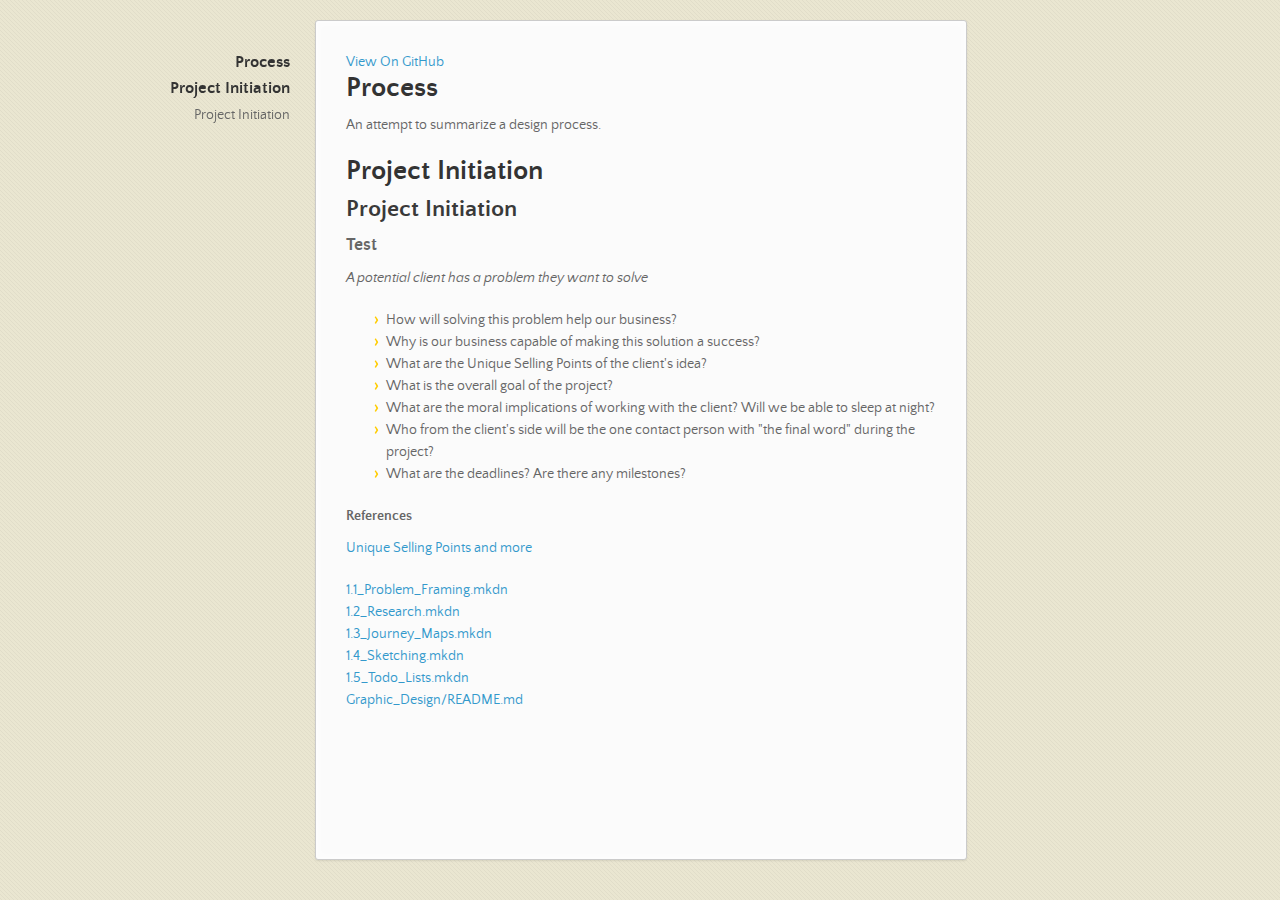
==== commit 1c213a5c: "style" ====
--- a/index.html
+++ b/index.html
@@ -15,30 +15,12 @@
 
   </head>
   <body>
-
-      <header>
-        <h1>Process</h1>
-        <p></p>
-      </header>
-
-      <div id="banner">
-        <span id="logo"></span>
-
-        <a href="https://github.com/Magnus-G/Process" class="button fork"><strong>View On GitHub</strong></a>
-        <div class="downloads">
-          <span>Downloads:</span>
-          <ul>
-            <li><a href="https://github.com/Magnus-G/Process/zipball/master" class="button">ZIP</a></li>
-            <li><a href="https://github.com/Magnus-G/Process/tarball/master" class="button">TAR</a></li>
-          </ul>
-        </div>
-      </div><!-- end banner -->
-
     <div class="wrapper">
       <nav>
         <ul></ul>
       </nav>
       <section>
+      <a href="https://github.com/Magnus-G/Process" class="fork">View On GitHub</a>
         <h1>
 <a name="process" class="anchor" href="#process"><span class="octicon octicon-link"></span></a>Process</h1>
 
@@ -71,8 +53,6 @@
 <p><a href="1.1_Problem_Framing.mkdn">1.1_Problem_Framing.mkdn</a><br><a href="1.2_Research.mkdn">1.2_Research.mkdn</a><br><a href="1.3_Journey_Maps.mkdn">1.3_Journey_Maps.mkdn</a><br><a href="1.4_Sketching.mkdn">1.4_Sketching.mkdn</a><br><a href="1.5_Todo_Lists.mkdn">1.5_Todo_Lists.mkdn</a><br><a href="Graphic_Design/README.md">Graphic_Design/README.md</a></p>
       </section>
       <footer>
-        <p>Project maintained by <a href="https://github.com/Magnus-G">Magnus-G</a></p>
-        <p><small>Hosted on GitHub Pages &mdash; Theme by <a href="https://twitter.com/michigangraham">mattgraham</a></small></p>
       </footer>
     </div>
     <!--[if !IE]><script>fixScale(document);</script><![endif]-->
--- a/stylesheets/styles.css
+++ b/stylesheets/styles.css
@@ -686,116 +686,11 @@
   margin: 0px;
 }
 
-#banner {
-  z-index: 100;
-  left: 0;
-  right: 50%;
-  height: 50px;
-  margin-right: -382px;
-  position: fixed;
-  top: 115px;
-  background: #ffcc00;
-  border: 1px solid #f0b500;
-  -moz-box-shadow: 0px 1px 3px rgba(0, 0, 0, 0.25);
-  -webkit-box-shadow: 0px 1px 3px rgba(0, 0, 0, 0.25);
-  -o-box-shadow: 0px 1px 3px rgba(0, 0, 0, 0.25);
-  box-shadow: 0px 1px 3px rgba(0, 0, 0, 0.25);
-  -moz-border-radius: 0px 2px 2px 0px;
-  -webkit-border-radius: 0px 2px 2px 0px;
-  -o-border-radius: 0px 2px 2px 0px;
-  -ms-border-radius: 0px 2px 2px 0px;
-  -khtml-border-radius: 0px 2px 2px 0px;
-  border-radius: 0px 2px 2px 0px;
-  padding-right: 10px;
-}
-#banner .button {
-  border: 1px solid #dba500;
-  background: -webkit-gradient(linear, 50% 0%, 50% 100%, color-stop(0%, #ffe788), color-stop(100%, #ffce38));
-  background: -webkit-linear-gradient(#ffe788, #ffce38);
-  background: -moz-linear-gradient(#ffe788, #ffce38);
-  background: -o-linear-gradient(#ffe788, #ffce38);
-  background: -ms-linear-gradient(#ffe788, #ffce38);
-  background: linear-gradient(#ffe788, #ffce38);
-  -moz-border-radius: 2px;
-  -webkit-border-radius: 2px;
-  -o-border-radius: 2px;
-  -ms-border-radius: 2px;
-  -khtml-border-radius: 2px;
-  border-radius: 2px;
-  -moz-box-shadow: inset 0px 1px 0px rgba(255, 255, 255, 0.4), 0px 1px 1px rgba(0, 0, 0, 0.1);
-  -webkit-box-shadow: inset 0px 1px 0px rgba(255, 255, 255, 0.4), 0px 1px 1px rgba(0, 0, 0, 0.1);
-  -o-box-shadow: inset 0px 1px 0px rgba(255, 255, 255, 0.4), 0px 1px 1px rgba(0, 0, 0, 0.1);
-  box-shadow: inset 0px 1px 0px rgba(255, 255, 255, 0.4), 0px 1px 1px rgba(0, 0, 0, 0.1);
-  background-color: #FFE788;
-  margin-left: 5px;
-  padding: 10px 12px;
-  margin-top: 6px;
-  line-height: 14px;
-  font-size: 14px;
-  color: #333;
-  font-weight: bold;
-  display: inline-block;
-  text-align: center;
-}
-#banner .button:hover {
-  background: -webkit-gradient(linear, 50% 0%, 50% 100%, color-stop(0%, #ffe788), color-stop(100%, #ffe788));
-  background: -webkit-linear-gradient(#ffe788, #ffe788);
-  background: -moz-linear-gradient(#ffe788, #ffe788);
-  background: -o-linear-gradient(#ffe788, #ffe788);
-  background: -ms-linear-gradient(#ffe788, #ffe788);
-  background: linear-gradient(#ffe788, #ffe788);
-  background-color: #ffeca0;
-}
-#banner .fork {
-  position: fixed;
-  left: 50%;
-  margin-left: -325px;
-  padding: 10px 12px;
-  margin-top: 6px;
-  line-height: 14px;
-  font-size: 14px;
-  background-color: #FFE788;
-}
-#banner .downloads {
-  float: right;
-  margin: 0 45px 0 0;
-}
-#banner .downloads span {
-  float: left;
-  line-height: 52px;
-  font-size: 90%;
-  color: #9d7f0d;
-  text-transform: uppercase;
-  text-shadow: rgba(255, 255, 255, 0.2) 0 1px 0;
-}
-#banner ul {
-  list-style: none;
-  height: 40px;
-  padding: 0;
-  float: left;
-  margin-left: 10px;
-}
-#banner ul li {
-  display: inline;
-}
-#banner ul li a.button {
-  background-color: #FFE788;
-}
-#banner #logo {
-  position: absolute;
-  height: 36px;
-  width: 36px;
-  right: 7px;
-  top: 7px;
-  display: block;
-  background: url(../images/octocat-logo.png);
-}
-
 section {
   width: 590px;
   padding: 30px 30px 50px 30px;
   margin: 20px 0;
-  margin-top: 190px;
+  margin-top: 20px;
   position: relative;
   background: #fbfbfb;
   -moz-border-radius: 3px;
@@ -818,7 +713,7 @@
 nav {
   width: 230px;
   position: fixed;
-  top: 220px;
+  top: 50px;
   left: 50%;
   margin-left: -580px;
   text-align: right;
@@ -932,12 +827,9 @@
   #banner {
     top: 80px;
   }
-  #banner .fork {
-    float: left;
-    display: inline-block;
-    margin-left: 0px;
-    position: fixed;
-    left: 20px;
+
+  .fork {
+    float: right;
   }
 
   section {
